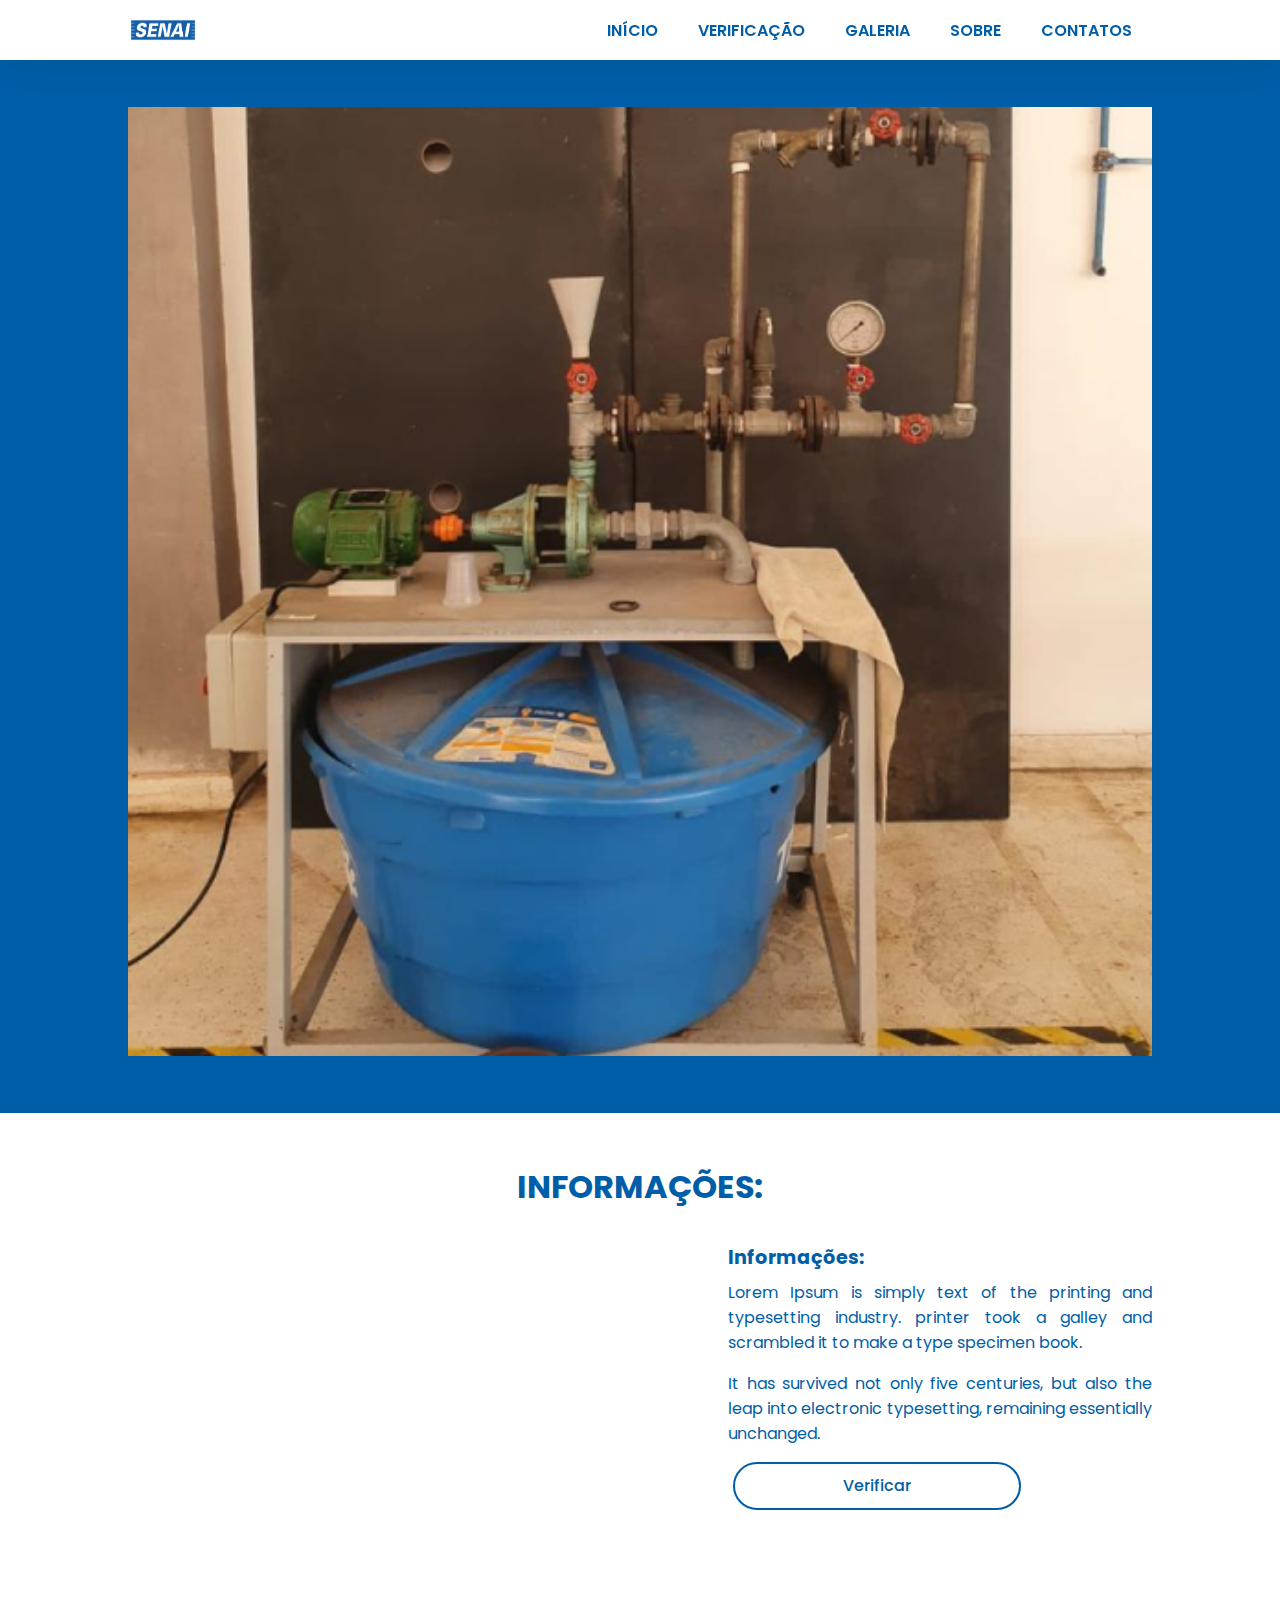
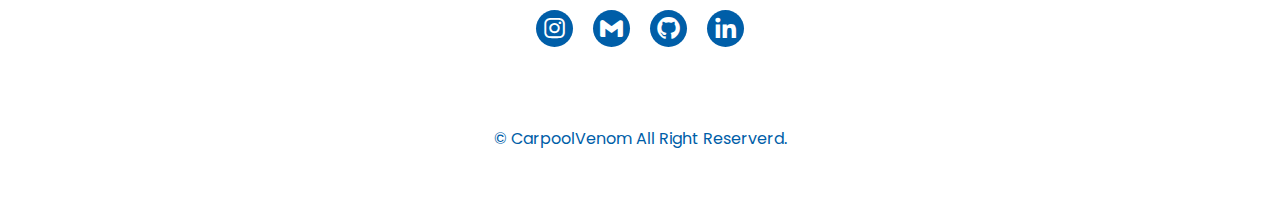
==== verificar.html @ e1a883a7 "raw script" ====
<!DOCTYPE html>
<html lang="en">
<head>
    <meta charset="UTF-8">
    <meta http-equiv="X-UA-Compatible" content="IE=edge">
    <meta name="viewport" content="width=device-width, initial-scale=1.0">
    <title>IC-MPDS: Verificação</title>
    <!-- Link do estilo -->
    <link rel="stylesheet" href="style.css">
    <!-- Link das caixas -->
    <link rel="stylesheet" href="https://cdn.jsdelivr.net/npm/boxicons@latest/css/boxicons.min.css">
    <!-- Icone da página -->
    <link rel="icon" type="image/png" href="/assets/duto-flaticon.png"/>
</head>

<body>
    <!-- Barra de navegação -->
    <header>
        <a href="#" class="logo"><img src="assets/senai.png" alt=""></a>
        <div class="bx bx-menu" id="menu-icon"></div>


        <ul class="navbar">
            <li><a href="index.html">Início</a></li>
            <li><a href="#verificar">Verificação</a></li>
            <li><a href="#galeria">Galeria</a></li>
            <li><a href="#sobre">Sobre</a></li>
            <li><a href="#contatos">Contatos</a></li>
        </ul>
    </header>

    <!-- Verificar -->
    <section class="inicio" id="inicio">
        <div class="verificar-img">
            <br>
            <img src="/assets/sistema.PNG" alt="">
        </div>
    </section>

    <section class="verificar" id="verificar">
        <div class="heading">
            <h1>Informações:</h1>
        </div>
        <div class="container">
            <div class="verificar-img">
                <div id="raw-content"></div>
                <!--<img src="https://raw.githubusercontent.com/theussant/IC-MPDS/master/test.txt?token=GHSAT0AAAAAAB7F7CJOVPW74LTE3SW6QX26ZASNGEQ" alt="">-->
            </div>
            <div class="verificar-text">
                <h2>Informações:</h2>
                <p>Lorem Ipsum is simply text of the printing and typesetting industry. printer took a galley and scrambled it to make a type specimen book.</p>
                <p>It has survived not only five centuries, but also the leap into electronic typesetting, remaining essentially unchanged.</p>
                <a href="#" class="btn">Verificar</a>
            </div>
            
        </div>
    </section>

    <!-- Contatos -->
    <section class="contatos" id="contatos">
        <div class="social">
            <a href="#"><i class='bx bxl-instagram' ></i></a>
            <a href="#"><i class='bx bxl-gmail' ></i></a>
            <a href="#"><i class='bx bxl-github' ></i></a>
            <a href="#"><i class='bx bxl-linkedin' ></i></a>
        </div>
        <br>
        <div class="links">
            <a href="#">Políticas de Privacidade</a>
            <a href="#">Termos De Uso</a>
            <a href="#">Nossa empresa</a>
        </div>
        <br>
        <p class="copy">&#169; CarpoolVenom All Right Reserverd.</p>
    </section>

    <!-- Script -->
    <script src="script.js"></script>
    
</body>

</html>
---- style.css ----
@import url('https://fonts.googleapis.com/css2?family=Poppins:ital,wght@0,200;0,300;0,400;0,500;0,600;0,700;1,200&display=swap');

* {
    margin: 0;
    padding: 0;
    box-sizing: border-box;
    scroll-padding-top: 2rem;
    text-decoration: none;
    list-style: none;
    scroll-behavior: smooth;
    font-family: "Poppins", sans-serif;
}

:root {
    --main-color:#005ea8;
    --second-color: #ffffff;
    --third-color: #0087C4;
}

section {
    padding: 50px 10%;
}

*::selection {
    color: #fff;
    background: var(--main-color);
}

img {
    width: 100%;
}

header {
    position: fixed;
    width: 100%;
    top: 0;
    right: 0;
    z-index: 1000;
    display: flex;
    align-items: center;
    justify-content: space-between;
    background-color: #fff;
    box-shadow: 0 4px 41px rgb(14 55 54 / 14%);
    padding: 15px 10%;
    transition: 0.2s;
}

.logo {
    display: flex;
    align-items: center;
}

.logo img {
    width: 70px;
    height: 30px;
}

.navbar {
    display: flex;
}

.navbar a {
    font-size: 1rem;
    padding: 11px 20px;
    color: var(--main-color);
    font-weight: 600;
    text-transform: uppercase;
}

.navbar a:hover {
    color: var(--third-color);
    
}

#menu-icon {
    font-size: 24px;
    cursor: pointer;
    z-index: 1001;
    display: none;
}

.inicio {
    width: 100%;
    min-height: 100vh;
    display: flex;
    flex-wrap: wrap;
    align-items:center;
    background: var(--main-color);
    gap: 1rem;
    text-align: center;
}

.inicio-text {
    flex: 1 1 17rem;
}

.inicio-text span {
    font-size: 1rem;
    text-transform: uppercase;
    font-weight: 600;
    color: var(--second-color)
}

.inicio-text h1 {
    font-size: 3.2rem;
    color: var(--second-color);
    font-weight: bolder;
}

.inicio-text h2 {
    font-size: 1.8rem;
    font-weight: 600;
    color: var(--second-color);
    text-transform: uppercase;
    margin: 0.5rem 0 1.4rem;
}

.btn {
    padding: 7px 16px;
    border: 2px solid var(--second-color);
    border-radius: 40px;
    color: var(--main-color);
    font-weight: 500;
    background: var(--second-color);
    transition: all 0.3s ease 0s;
}

.btn:hover {
    color: #fff;
    background: var(--main-color);
}

.btn:active {
    transform: translate(10px, 10px);
    box-shadow: 0px 15px 20px #ffff;
    transition: all 0.3s ease 0s;
}

.heading {
    text-align: center;
    text-transform: uppercase;
}

.heading span {
    font-size: 1rem;
    font-weight: 600;
    color: var(--main-color);
}

.heading h1 {
    font-size: 2rem;
    color:var(--main-color);
}

.btn-verificar {
    padding: 7px 16px;
    border: 2px solid var(--main-color);
    border-radius: 40px;
    color: var(--second-color);
    font-weight: 500;
    background: var(--main-color);
    transition: all 0.3s ease 0s;
}

.btn-verificar:hover {
    color: var(--main-color);
    background: var(--second-color);
    border: 2px solid var(--main-color);
}

.btn-verificar:active {
    transform: translate(10px, 10px);
    box-shadow: 0px 15px 20px #ffff;
    transition: all 0.3s ease 0s;
}
.btn-verificar-index {
    padding: 7px 16px;
    border: 2px solid var(--second-color);
    border-radius: 40px;
    color: var(--main-color);
    font-weight: 500;
    background: var(--second-color);
    transition: all 0.3s ease 0s;
    padding: 0.6em 2.1em;
}

.btn-verificar-index:hover {
    color: var(--second-color);
    background: var(--main-color);
    border: 2px solid var(--second-color);
}

.btn-verificar-index:active {
    transform: translate(10px, 10px);
    box-shadow: 0px 15px 20px #ffff;
    transition: all 0.3s ease 0s;
}

.container {
    display: flex;
    flex-wrap: wrap;
    gap: 1.5rem;
    margin-top: 2rem;
}

.verificar-img {
    flex: 1 1 21rem;
}

.verificar-text {
    flex: 1 1 21rem;
    color: var(--main-color)
}

.verificar-text h2 {
    font-size: 1.2rem;
    color: var(--main-color);
}

.verificar-text p {
    margin: 0.5rem 0 1rem;
    text-align: justify;
}

.sobre {
    display: flex;
    flex-wrap: wrap;
    background: var(--main-color);
    gap: 1.5rem;
}

.sobre-img {
    flex: 1 1 17rem;
}

.sobre-text {
    flex: 1 1 17rem;
}

.sobre-text h2 {
    font-size: 1.2rem;
    color: var(--second-color);
}

.sobre-text p {
    margin: 0.5rem 0 1rem;
    text-align: justify;
    color: var(--second-color);
}

.contatos {
    display: flex;
    flex-direction: column;
    align-items: center;
}

.social a {
    font-size: 27px;
    margin: 0.5rem;
}

.social a .bx {
    padding: 5px;
    color: #fff;
    background: var(--main-color);
    border-radius: 50%;
}

.social a .bx:hover {
    background: var(--main-color);
}

.link {
    margin: 1rem 0 1rem;
}
.links a {
    font-size: 1rem;
    font-weight: 500;
    color: var(--second-color);
    padding: 1rem;
}

.link a:hover {
    color:var(--main-color);
}

.contatos p {
    text-align: center;
}

.copy {
    color: var(--main-color);
}


.verificar-img {
    flex: 2 2 25rem;
    margin-top: 2rem;
}

.informacao-container {
    display: flex;
    flex-wrap: wrap;
    gap: 1rem;
    margin-top: 2rem;
}

.informacao-container .box .bx {
    color: var(--main-color);
}

.informacao-container .box h2 {
    color: var(--main-color);
    font-size: 1.2rem;
    gap: 1rem;
}

.box .btn {
    color: var(--main-color);
    margin-top: 4rem;
}

.btn {
    border: 2px solid var(--main-color);
    display: flex;
    margin-top: 15px;
    margin-left: 0.3rem;
    justify-content: center;
    padding: 0.6em 2.1em;
    align-items: center;
    width: 18rem;
}

.btn:hover{
    background: var(--main-color);
    color: var(--second-color);
    border: 2px solid var(--second-color);
}

.card{
    width: 300px;
    height: 500px;
    border-radius: 15px;
    background-color: var(--second-color);
    margin: 10px;
}

.info {
    margin-left: 1rem;
    margin-top: 1rem;
}

/* 

Media Querys:

*/

@media (max-width: 1150px){
    header {
        padding:18px 7%;
    }
    section {
        padding: 50px 7%;
    }
    .inicio-text h1 {
        font-size: 3rem;
    }
    .inicio-text h2 {
        font-size: 1.5rem;
    }
}
@media (max-width: 991px){
    header {
        padding:18px 4%;
    }
    section {
        padding: 50px 4%;
    }
}

@media (max-width: 768px){
    header {
        padding:11px 4%;
    }
    #menu-icon {
        display: initial;
    }
    header .navbar {
        position: absolute;
        top: -500px;
        left: 0;
        right: 0;
        display: flex;
        flex-direction: column;
        background: #fff;
        box-shadow: 0 4px 4px rgb(14 55 54 / 14%);
        border-top: 2px solid var(--main-color);
        transition: 0.2s;
        text-align: left;
    }
    .navba.active {
        top: 100%;
    }
    .navbar a {
        padding: 1.5rem;
        display: block;
        color: var(--second-color);
    }
    .inicio-text span {
        font-size: 0.9rem;
    }
    .inicio-text h1 {
        font-size: 2.4rem;
    }
    .inicio-text h2 {
        font-size: 1.2rem;
    }
}

@media (max-width: 768px){
    .inicio-text {
        padding-top: inherit;
    }
    .informacao-container .box {
        margin-top: 6rem;
    }
    .heading h1 {
        font-size: 1.5rem;
    }
    .heading span {
        font-size: 0.9rem;
    }
    .sobre {
        flex-direction: column-reverse;
    }
    
}
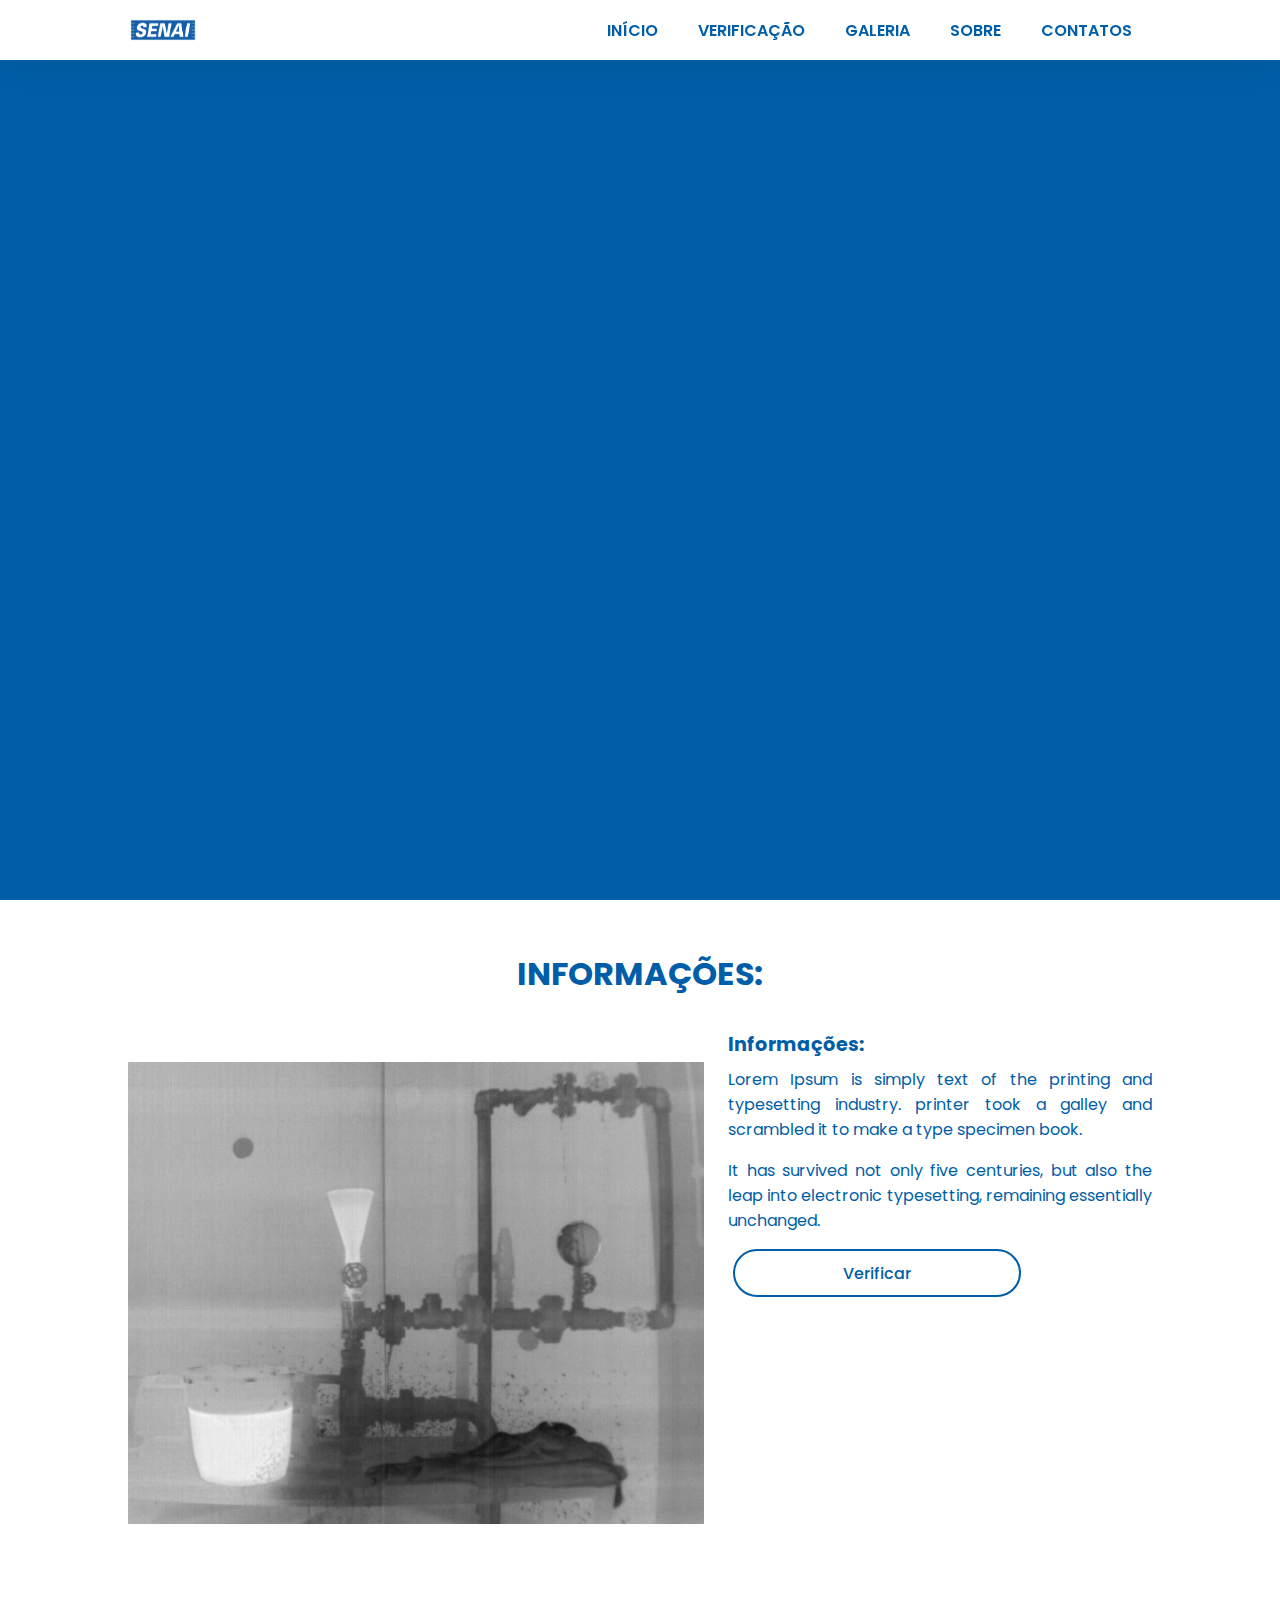
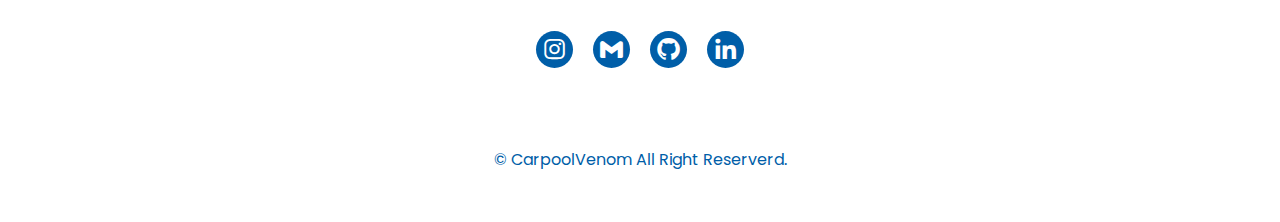
==== commit da6471b2: "imgs" ====
--- a/verificar.html
+++ b/verificar.html
@@ -33,7 +33,8 @@
     <section class="inicio" id="inicio">
         <div class="verificar-img">
             <br>
-            <img src="/assets/sistema.PNG" alt="">
+            <div id="raw-content"></div>
+            <!--<img src="/assets/sistema.PNG" alt="">-->
         </div>
     </section>
 
@@ -43,8 +44,7 @@
         </div>
         <div class="container">
             <div class="verificar-img">
-                <div id="raw-content"></div>
-                <!--<img src="https://raw.githubusercontent.com/theussant/IC-MPDS/master/test.txt?token=GHSAT0AAAAAAB7F7CJOVPW74LTE3SW6QX26ZASNGEQ" alt="">-->
+                <img src="/assets/Screenshot from 2022-11-16 14-25-42.png" alt="">
             </div>
             <div class="verificar-text">
                 <h2>Informações:</h2>
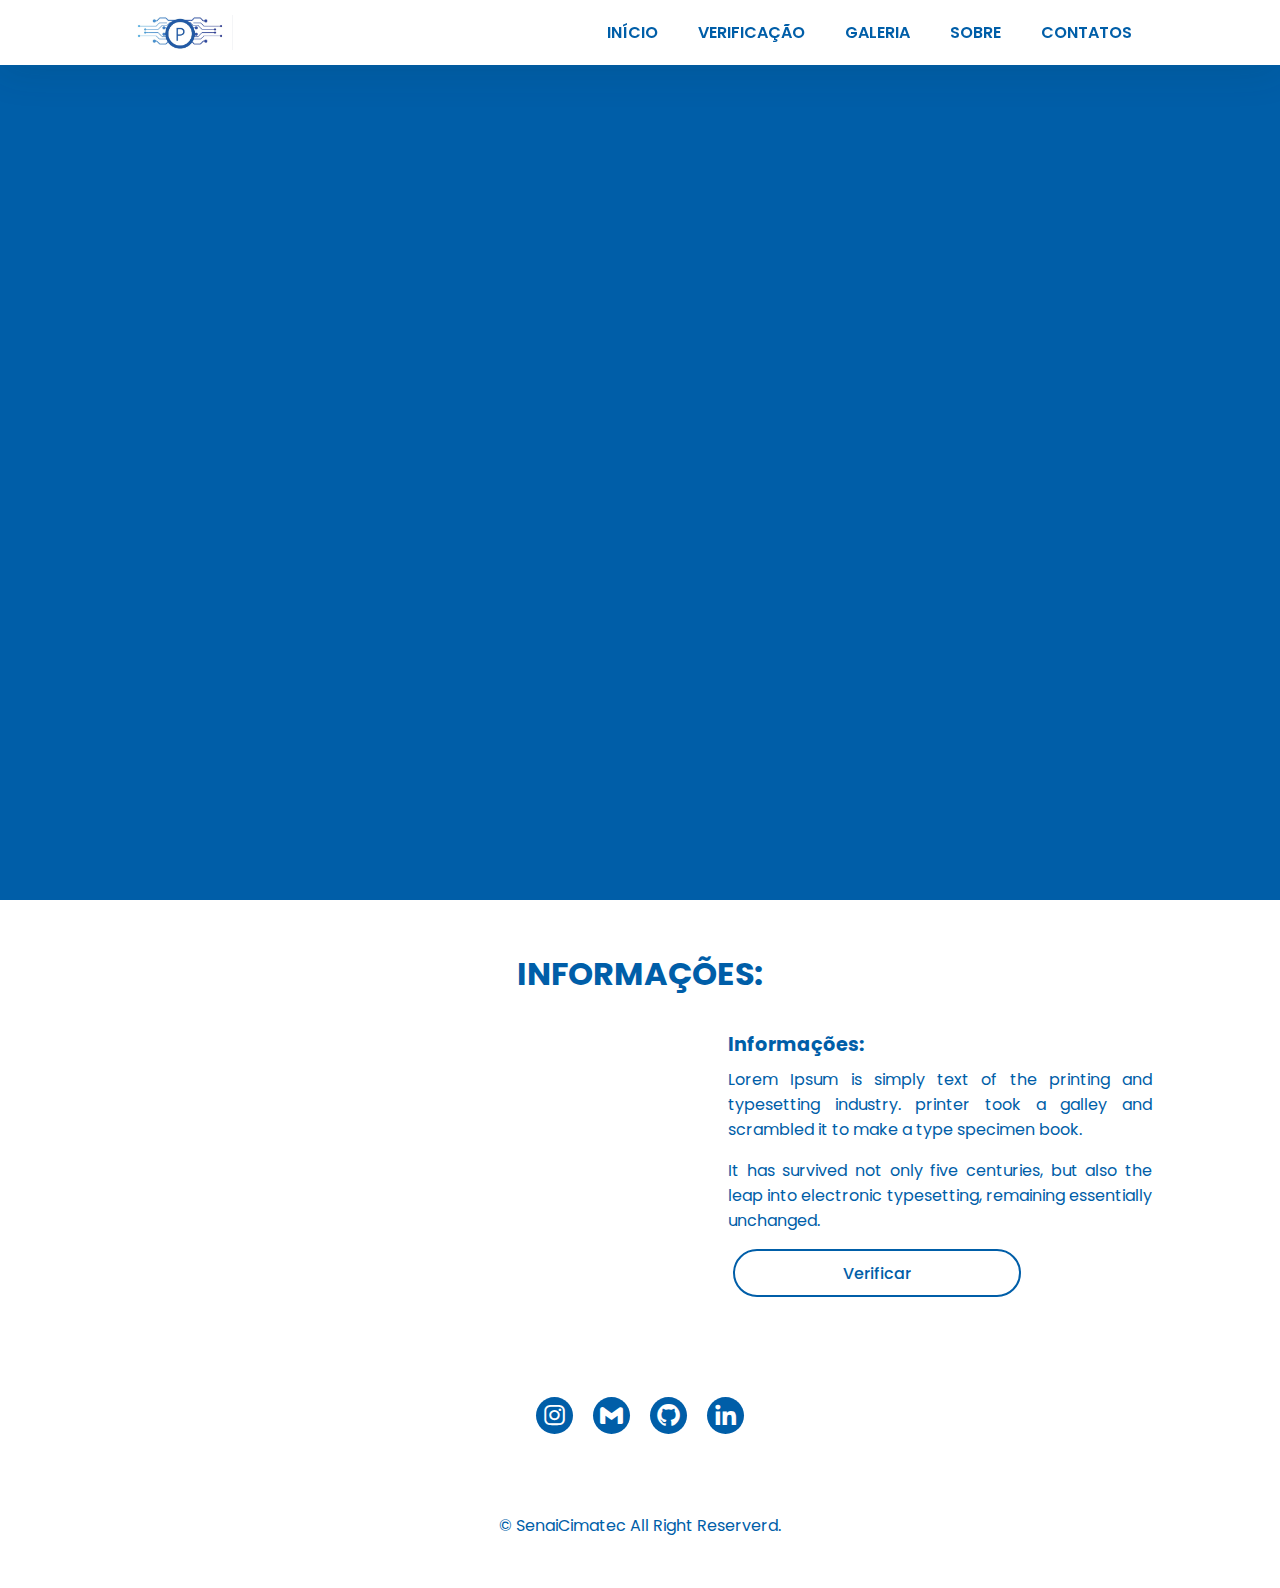
==== commit c54a6fdb: "logo update" ====
--- a/verificar.html
+++ b/verificar.html
@@ -16,7 +16,7 @@
 <body>
     <!-- Barra de navegação -->
     <header>
-        <a href="#" class="logo"><img src="assets/senai.png" alt=""></a>
+        <a href="#" class="logo"><img src="assets/pipe.jpg" alt=""></a>
         <div class="bx bx-menu" id="menu-icon"></div>
 
 
@@ -33,8 +33,9 @@
     <section class="inicio" id="inicio">
         <div class="verificar-img">
             <br>
-            <div id="raw-content"></div>
-            <!--<img src="/assets/sistema.PNG" alt="">-->
+            <!-- <div id="raw-content"></div> -->
+            <!--<canvas id="canvas"></canvas>-->
+            <img src="https://github.com/theussant/IC-MPDS/blob/master/assets/Screenshot%20from%202022-11-16%2014-25-42.png?raw=true" alt="">
         </div>
     </section>
 
@@ -71,7 +72,7 @@
             <a href="#">Nossa empresa</a>
         </div>
         <br>
-        <p class="copy">&#169; CarpoolVenom All Right Reserverd.</p>
+        <p class="copy">&#169; SenaiCimatec All Right Reserverd.</p>
     </section>
 
     <!-- Script -->
--- a/style.css
+++ b/style.css
@@ -51,8 +51,8 @@
 }
 
 .logo img {
-    width: 70px;
-    height: 30px;
+    width: 105px;
+    height: 35px;
 }
 
 .navbar {
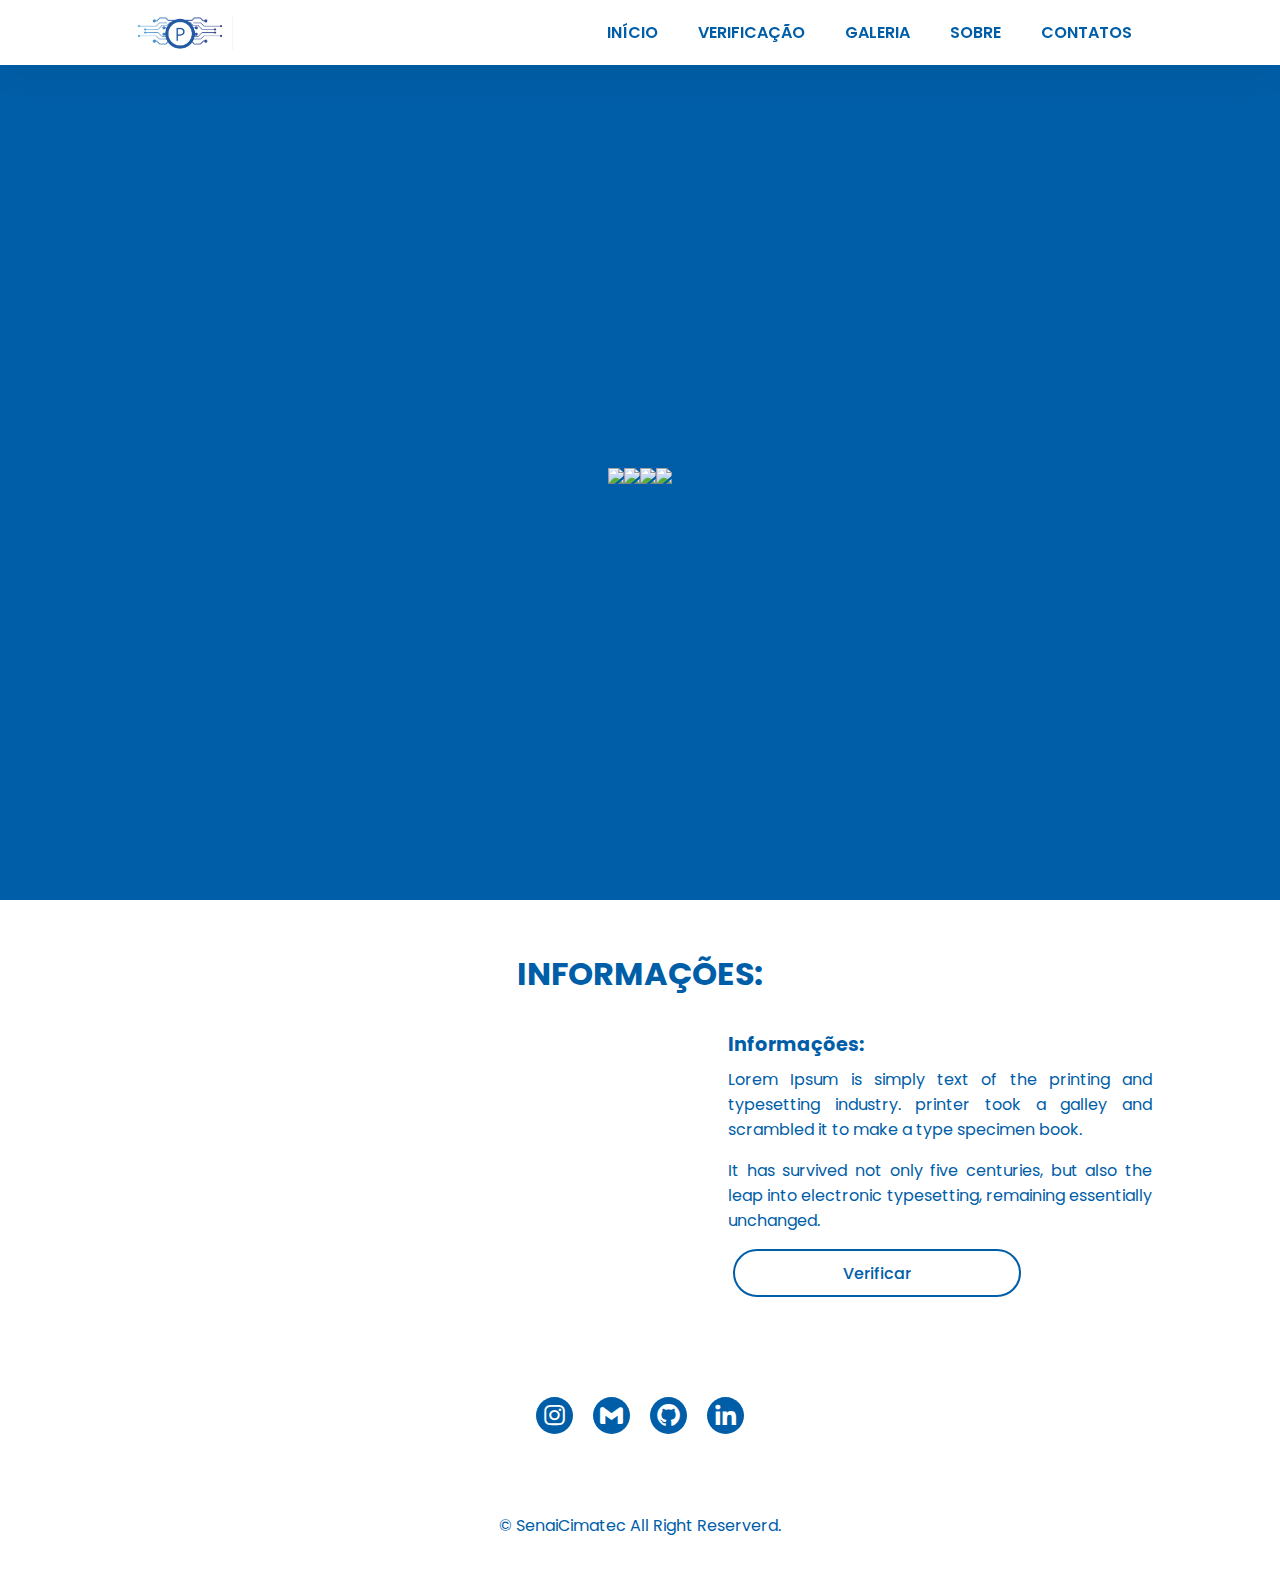
==== commit 71c3b41c: "test number two" ====
--- a/verificar.html
+++ b/verificar.html
@@ -33,9 +33,10 @@
     <section class="inicio" id="inicio">
         <div class="verificar-img">
             <br>
-            <!-- <div id="raw-content"></div> -->
             <!--<canvas id="canvas"></canvas>-->
-            <img src="https://github.com/theussant/IC-MPDS/blob/master/assets/Screenshot%20from%202022-11-16%2014-25-42.png?raw=true" alt="">
+            <div class="slides"></div>
+            <div id="raw-content"></div>
+            <!-- <img src="https://github.com/theussant/IC-MPDS/blob/master/received-images/lab-2.jpg?raw=true" alt="">      -->
         </div>
     </section>
 
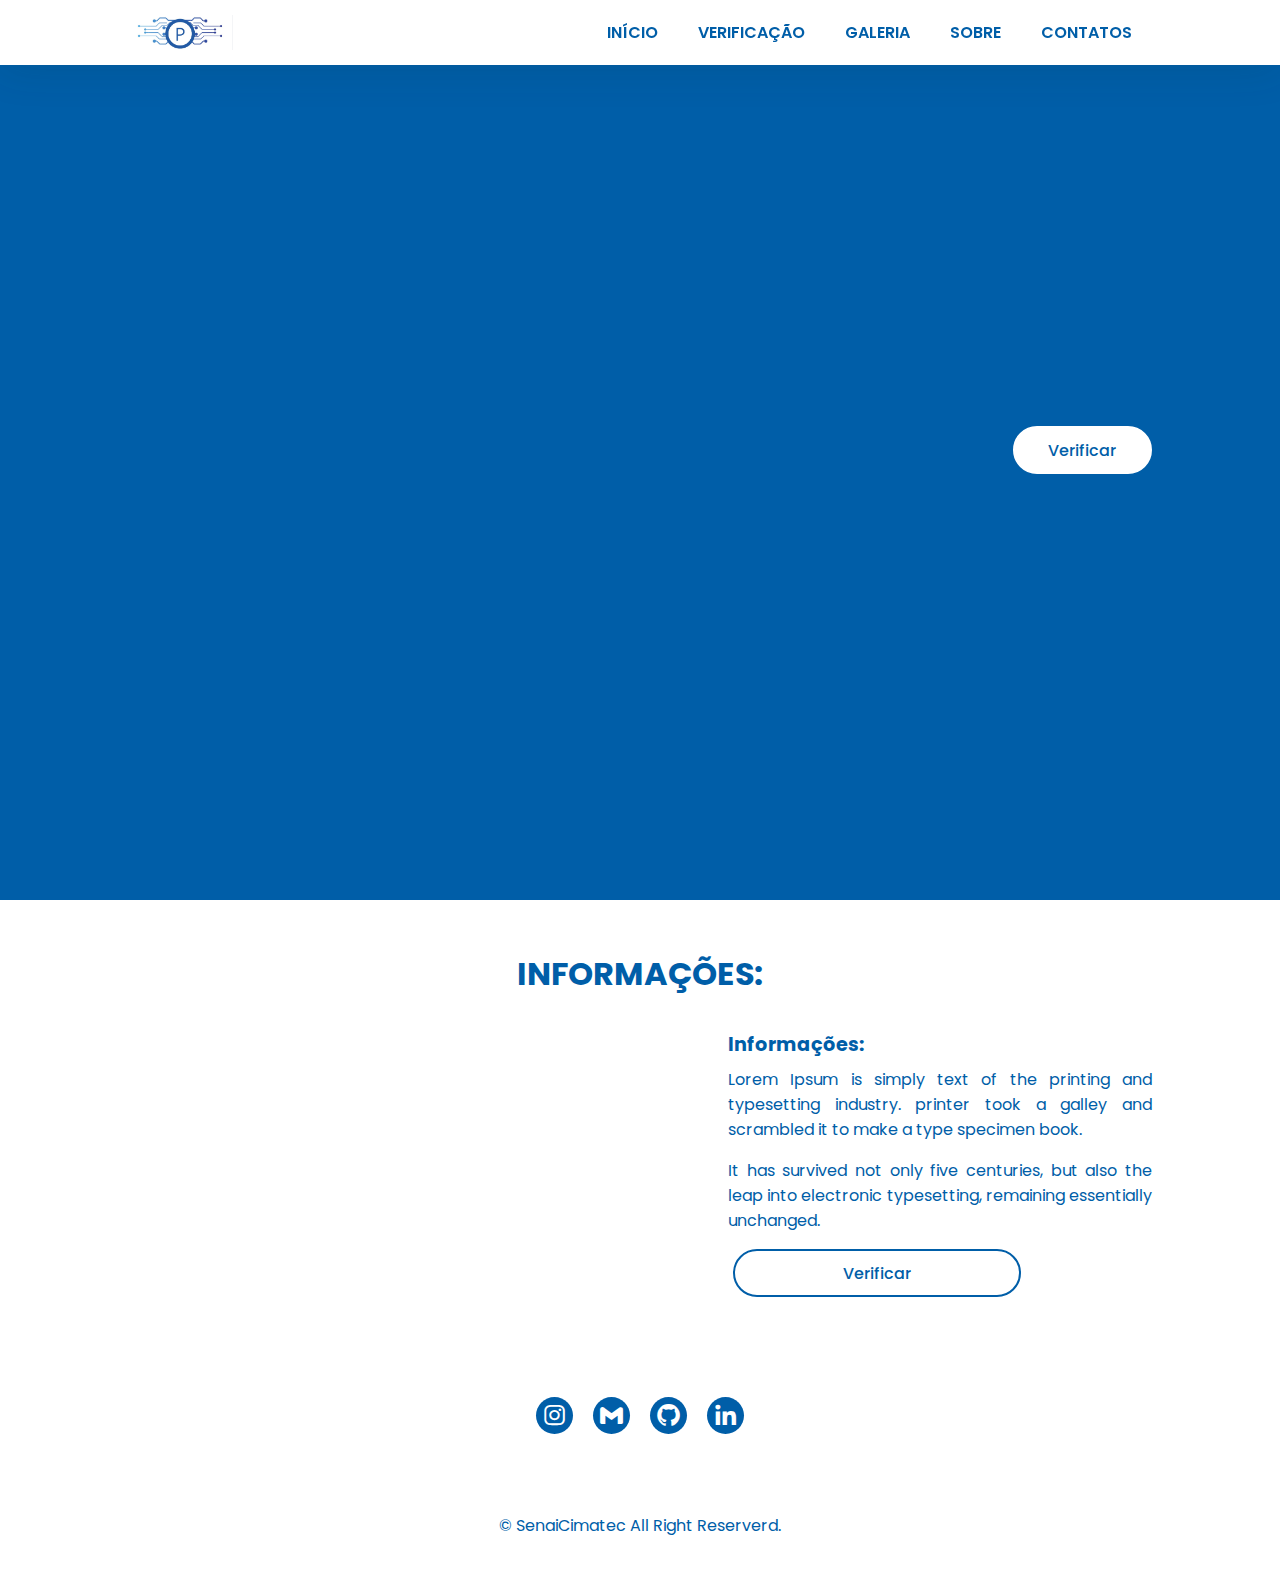
==== commit bb34fb7d: "verification button" ====
--- a/verificar.html
+++ b/verificar.html
@@ -34,10 +34,11 @@
         <div class="verificar-img">
             <br>
             <!--<canvas id="canvas"></canvas>-->
-            <div class="slides"></div>
+            <!-- <div class="slides"></div> -->
             <div id="raw-content"></div>
-            <!-- <img src="https://github.com/theussant/IC-MPDS/blob/master/received-images/lab-2.jpg?raw=true" alt="">      -->
+            <img id="latest-image">
         </div>
+        <a href="verificar.html" class="btn-verificar-index">Verificar</a>
     </section>
 
     <section class="verificar" id="verificar">
--- a/style.css
+++ b/style.css
@@ -348,6 +348,19 @@
 .info {
     margin-left: 1rem;
     margin-top: 1rem;
+}
+
+.slides {
+    display: grid;
+    grid-template-columns: repeat(auto-fit, minmax(200px, 1fr));
+    grid-gap: 10px;
+  }
+  
+
+
+
+.raw-content {
+    color: var(--second-color);
 }
 
 /* 
